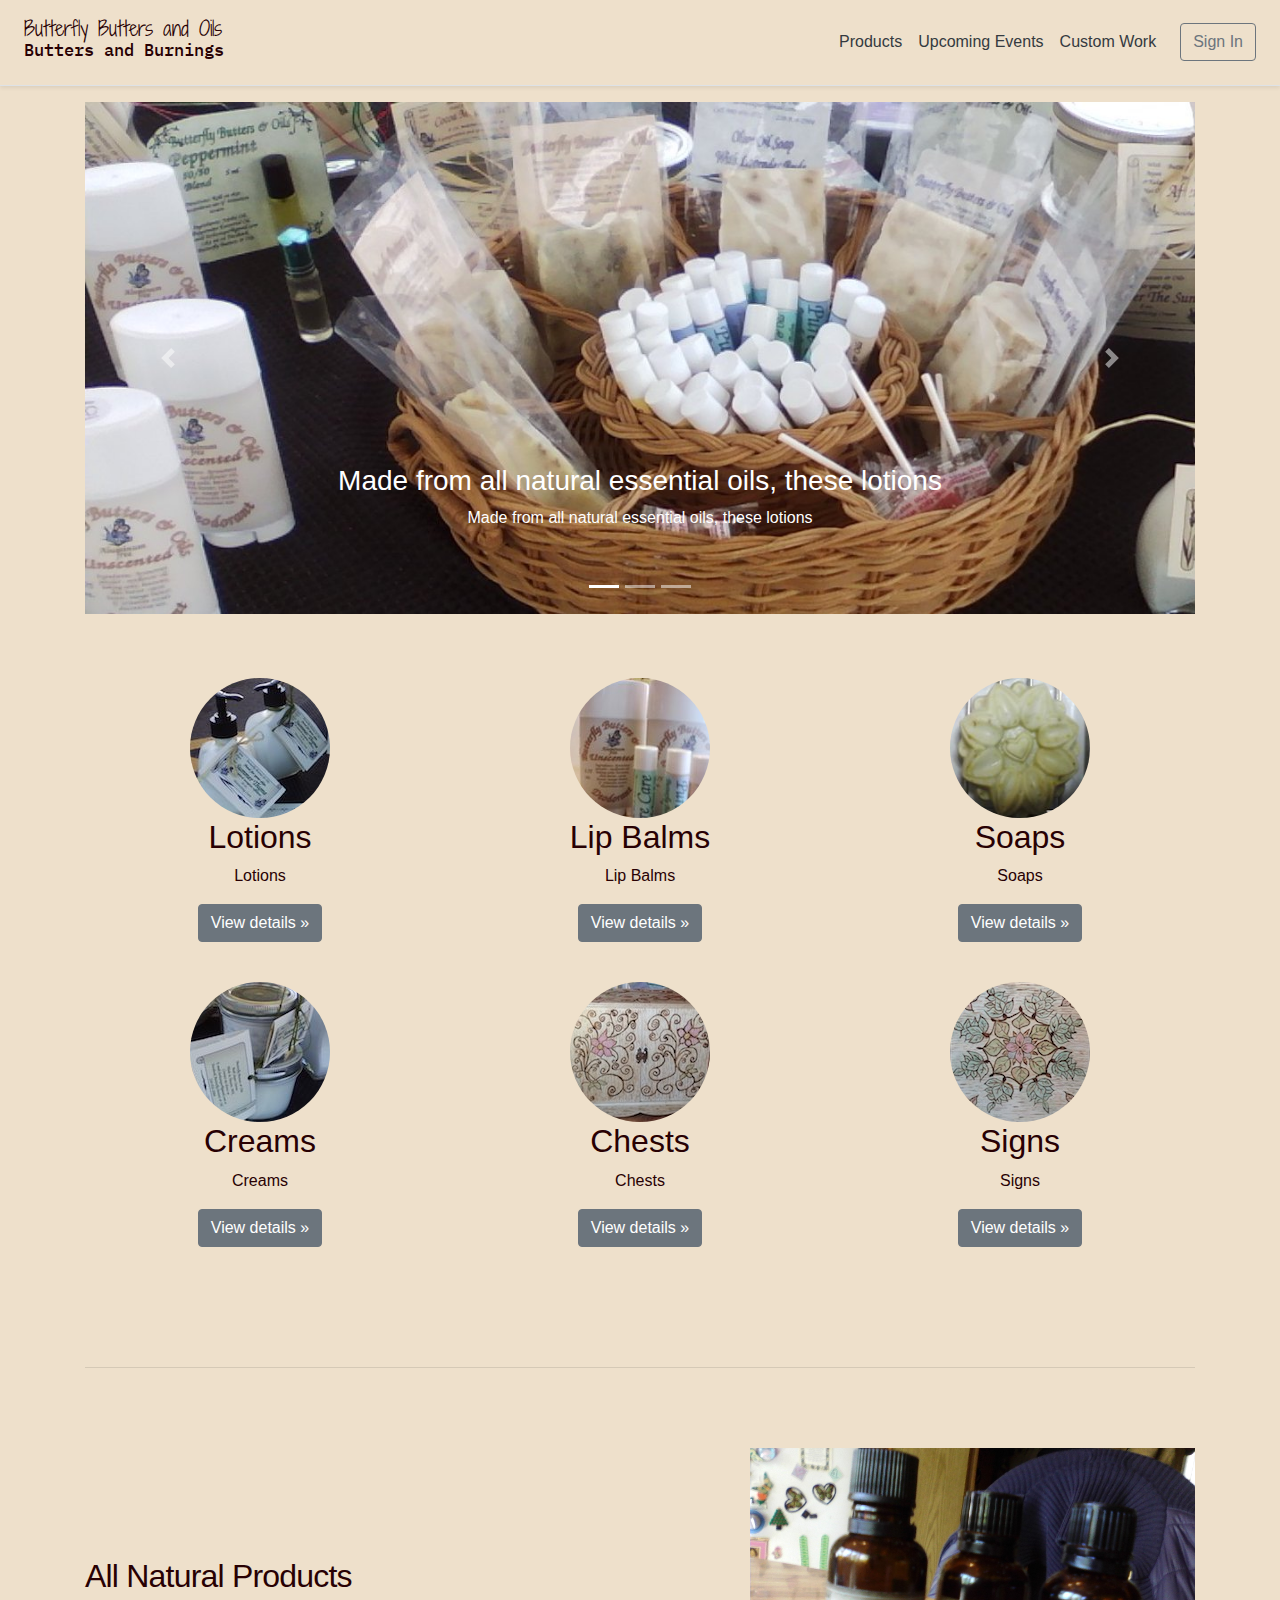
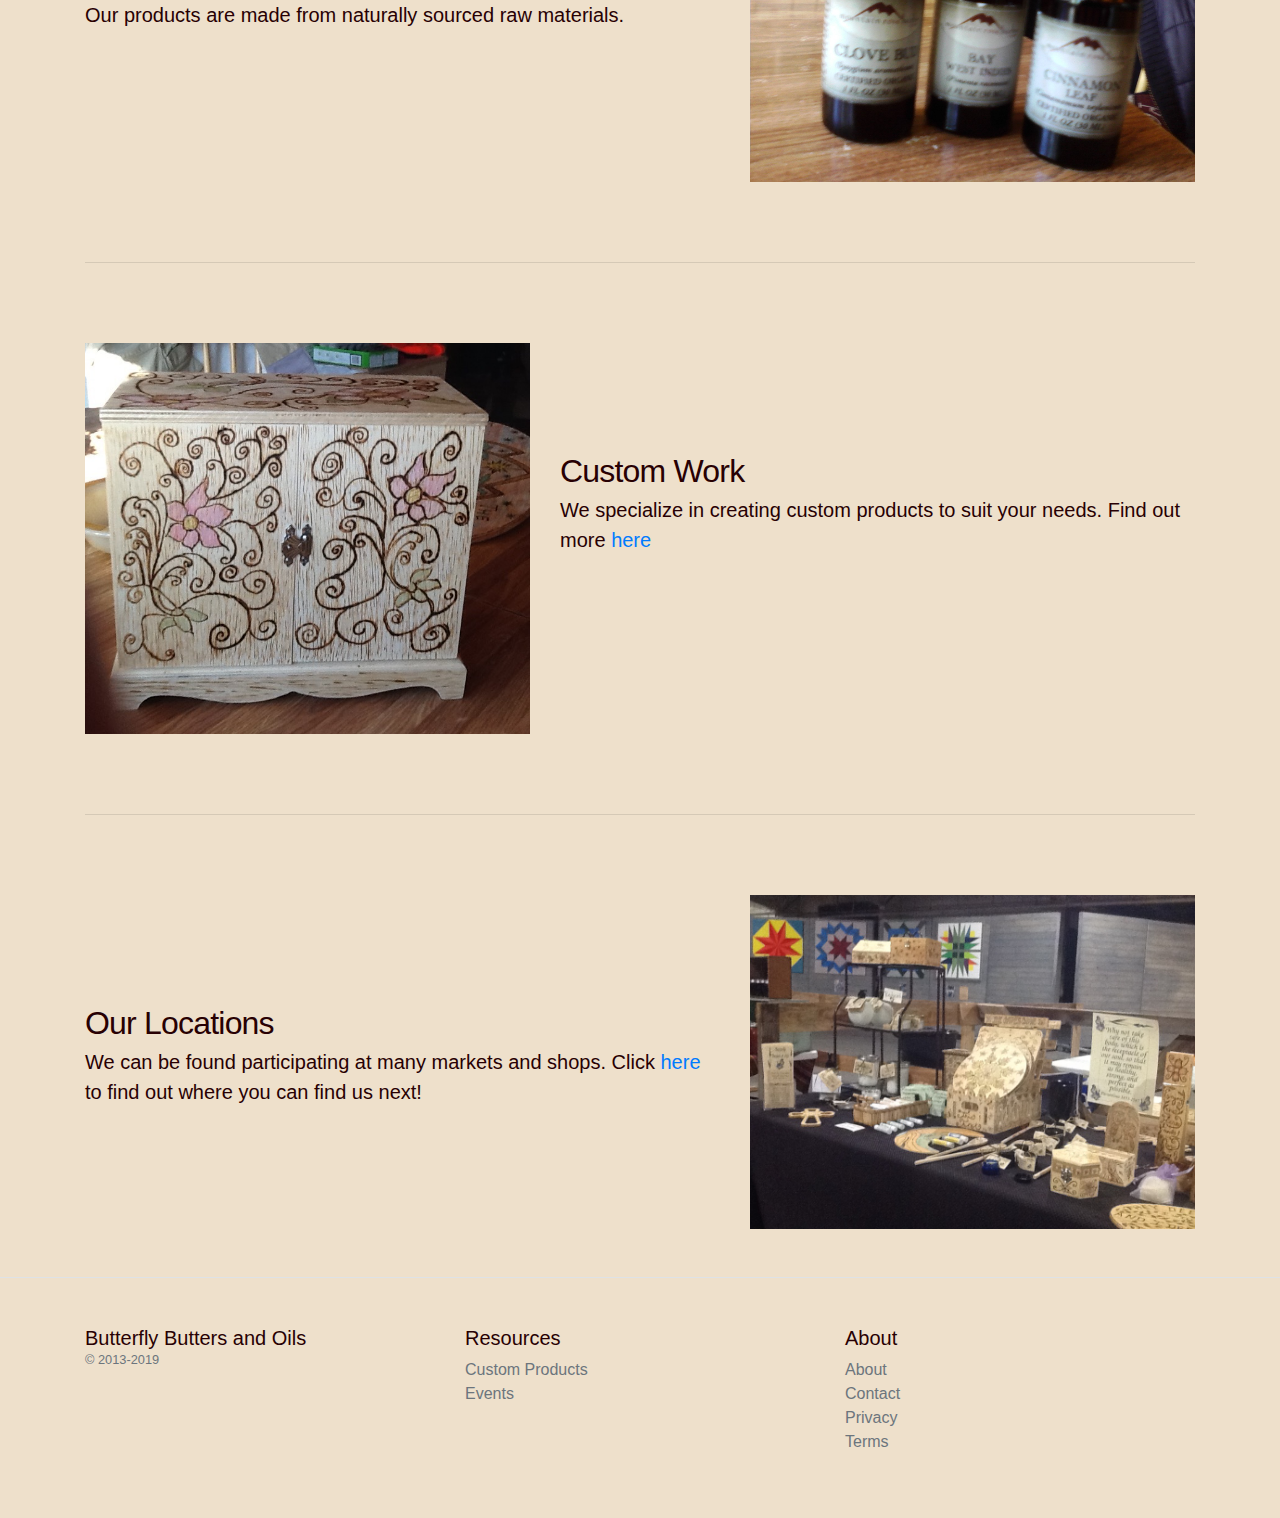
==== index.html @ 65567790 "Rebuilt site" ====
<!DOCTYPE html><html><head><meta charSet="utf-8" class="next-head"/><title class="next-head">Welcome to Butterfly Butters and Oils!</title><link rel="preload" href="/_next/static/xT3xvfypvYxfI~8mPowgP/pages/index.js" as="script"/><link rel="preload" href="/_next/static/xT3xvfypvYxfI~8mPowgP/pages/_app.js" as="script"/><link rel="preload" href="/_next/static/xT3xvfypvYxfI~8mPowgP/pages/_error.js" as="script"/><link rel="preload" href="/_next/static/runtime/webpack-89179faa512dd01fbb62.js" as="script"/><link rel="preload" href="/_next/static/chunks/commons.e4093a4fffabfcf575cb.js" as="script"/><link rel="preload" href="/_next/static/chunks/styles.71f77fdcd4e8260764fa.js" as="script"/><link rel="preload" href="/_next/static/runtime/main-08f94a2f2060d508ee1e.js" as="script"/><link rel="stylesheet" href="/_next/static/css/styles.a21f0764.chunk.css"/><meta charSet="utf-8"/><meta name="viewport" content="width=device-width, initial-scale=1, shrink-to-fit=no"/><link href="https://fonts.googleapis.com/css?family=Shadows+Into+Light+Two" rel="stylesheet"/><link href="https://fonts.googleapis.com/css?family=IBM+Plex+Mono" rel="stylesheet"/></head><body><div id="__next"><div class="d-flex flex-column flex-md-row align-items-center p-3 px-md-4 border-bottom shadow-sm"><h5 class="my-0 mr-md-auto font-weight-normal"><a class="logo" href="/">Butterfly Butters and Oils<h6 class="logo-2">Butters and Burnings</h6></a></h5><nav class="my-2 my-md-0 mr-md-3"><a class="p-2 text-dark" href="/products">Products</a><a class="p-2 text-dark" href="/events">Upcoming Events</a><a class="p-2 text-dark" href="/custom">Custom Work</a></nav><a class="btn btn-outline-secondary" href="/signin">Sign In</a></div><div><div class="container marketing"><div class="carousel slide"><ol class="carousel-indicators"><li class="active"></li><li class=""></li><li class=""></li></ol><div role="listbox" class="carousel-inner"><div class="carousel-item active"><img src="static/carousel-1.jpg" alt="Lotions, Lotions, and More Lotions!"/><div class="carousel-caption d-none d-md-block"><h3>Made from all natural essential oils, these lotions</h3><p>Made from all natural essential oils, these lotions</p></div></div><div class="carousel-item"><img src="static/carousel-2.jpg" alt="Soaps, Deodorants, and Lip Balms"/><div class="carousel-caption d-none d-md-block"><h3>All homemade and infused with essential oils</h3><p>All homemade and infused with essential oils</p></div></div><div class="carousel-item"><img src="static/carousel-3.jpg" alt="Custom Wood Burnings"/><div class="carousel-caption d-none d-md-block"><h3>Custom wood burnt chests, boxes, signs, and more!</h3><p>Custom wood burnt chests, boxes, signs, and more!</p></div></div></div><a class="carousel-control-prev" role="button" tabindex="0"><span class="carousel-control-prev-icon" aria-hidden="true"></span><span class="sr-only">Previous</span></a><a class="carousel-control-next" role="button" tabindex="0"><span class="carousel-control-next-icon" aria-hidden="true"></span><span class="sr-only">Next</span></a></div><div class="row"><div class="col-lg-4"><img class="rounded-circle" src="static/item-1.jpg" width="140" height="140"/><h2>Lotions</h2><p>Lotions</p><p><a class="btn btn-secondary" href="/products" role="button">View details »</a></p></div><div class="col-lg-4"><img class="rounded-circle" src="static/item-2.jpg" width="140" height="140"/><h2>Lip Balms</h2><p>Lip Balms</p><p><a class="btn btn-secondary" href="/products" role="button">View details »</a></p></div><div class="col-lg-4"><img class="rounded-circle" src="static/item-3.jpg" width="140" height="140"/><h2>Soaps</h2><p>Soaps</p><p><a class="btn btn-secondary" href="/products" role="button">View details »</a></p></div></div><div class="row"><div class="col-lg-4"><img class="rounded-circle" src="static/item-4.jpg" width="140" height="140"/><h2>Creams</h2><p>Creams</p><p><a class="btn btn-secondary" href="/products" role="button">View details »</a></p></div><div class="col-lg-4"><img class="rounded-circle" src="static/item-5.jpg" width="140" height="140"/><h2>Chests</h2><p>Chests</p><p><a class="btn btn-secondary" href="/products" role="button">View details »</a></p></div><div class="col-lg-4"><img class="rounded-circle" src="static/item-6.jpg" width="140" height="140"/><h2>Signs</h2><p>Signs</p><p><a class="btn btn-secondary" href="/products" role="button">View details »</a></p></div></div><hr class="featurette-divider"/><div class="row featurette"><div class="col-md-7"><h2 class="featurette-heading">All Natural Products</h2><p class="lead">Our products are made from naturally sourced raw materials.</p></div><div class="col-md-5"><img class="featurette-image img-fluid mx-auto" src="static/featurette-1.jpg"/></div></div><hr class="featurette-divider"/><div class="row featurette"><div class="col-md-7 order-md-2"><h2 class="featurette-heading">Custom Work</h2><p class="lead">We specialize in creating custom products to suit your needs. Find out more <a href="/custom">here</a></p></div><div class="col-md-5 order-md-1"><img class="featurette-image img-fluid mx-auto" src="static/featurette-2.jpg"/></div></div><hr class="featurette-divider"/><div class="row featurette"><div class="col-md-7"><h2 class="featurette-heading">Our Locations</h2><p class="lead">We can be found participating at many markets and shops. Click <a href="/events">here</a> to find out where you can find us next!</p></div><div class="col-md-5"><img class="featurette-image img-fluid mx-auto" src="static/featurette-3.jpg"/></div></div></div></div><footer class="pt-4 my-md-5 pt-md-5 border-top"><div class="container"><div class="row"><div class="col-12 col-md"><h5 class="my-0 mr-md-auto font-weight-normal">Butterfly Butters and Oils</h5><small class="d-block mb-3 text-muted">© 2013-2019</small></div><div class="col-6 col-md"><h5>Resources</h5><ul class="list-unstyled text-small"><li><a class="text-muted" href="/custom">Custom Products</a></li><li><a class="text-muted" href="/events">Events</a></li></ul></div><div class="col-6 col-md"><h5>About</h5><ul class="list-unstyled text-small"><li><a class="text-muted" href="/about">About</a></li><li><a class="text-muted" href="/contact">Contact</a></li><li><a class="text-muted" href="/privacy">Privacy</a></li><li><a class="text-muted" href="/terms">Terms</a></li></ul></div></div></div></footer></div><script>__NEXT_DATA__ = {"props":{"pageProps":{}},"page":"/","query":{},"buildId":"xT3xvfypvYxfI~8mPowgP","nextExport":true};__NEXT_LOADED_PAGES__=[];__NEXT_REGISTER_PAGE=function(r,f){__NEXT_LOADED_PAGES__.push([r, f])}</script><script async="" id="__NEXT_PAGE__/" src="/_next/static/xT3xvfypvYxfI~8mPowgP/pages/index.js"></script><script async="" id="__NEXT_PAGE__/_app" src="/_next/static/xT3xvfypvYxfI~8mPowgP/pages/_app.js"></script><script async="" id="__NEXT_PAGE__/_error" src="/_next/static/xT3xvfypvYxfI~8mPowgP/pages/_error.js"></script><script src="/_next/static/runtime/webpack-89179faa512dd01fbb62.js" async=""></script><script src="/_next/static/chunks/commons.e4093a4fffabfcf575cb.js" async=""></script><script src="/_next/static/chunks/styles.71f77fdcd4e8260764fa.js" async=""></script><script src="/_next/static/runtime/main-08f94a2f2060d508ee1e.js" async=""></script></body></html>
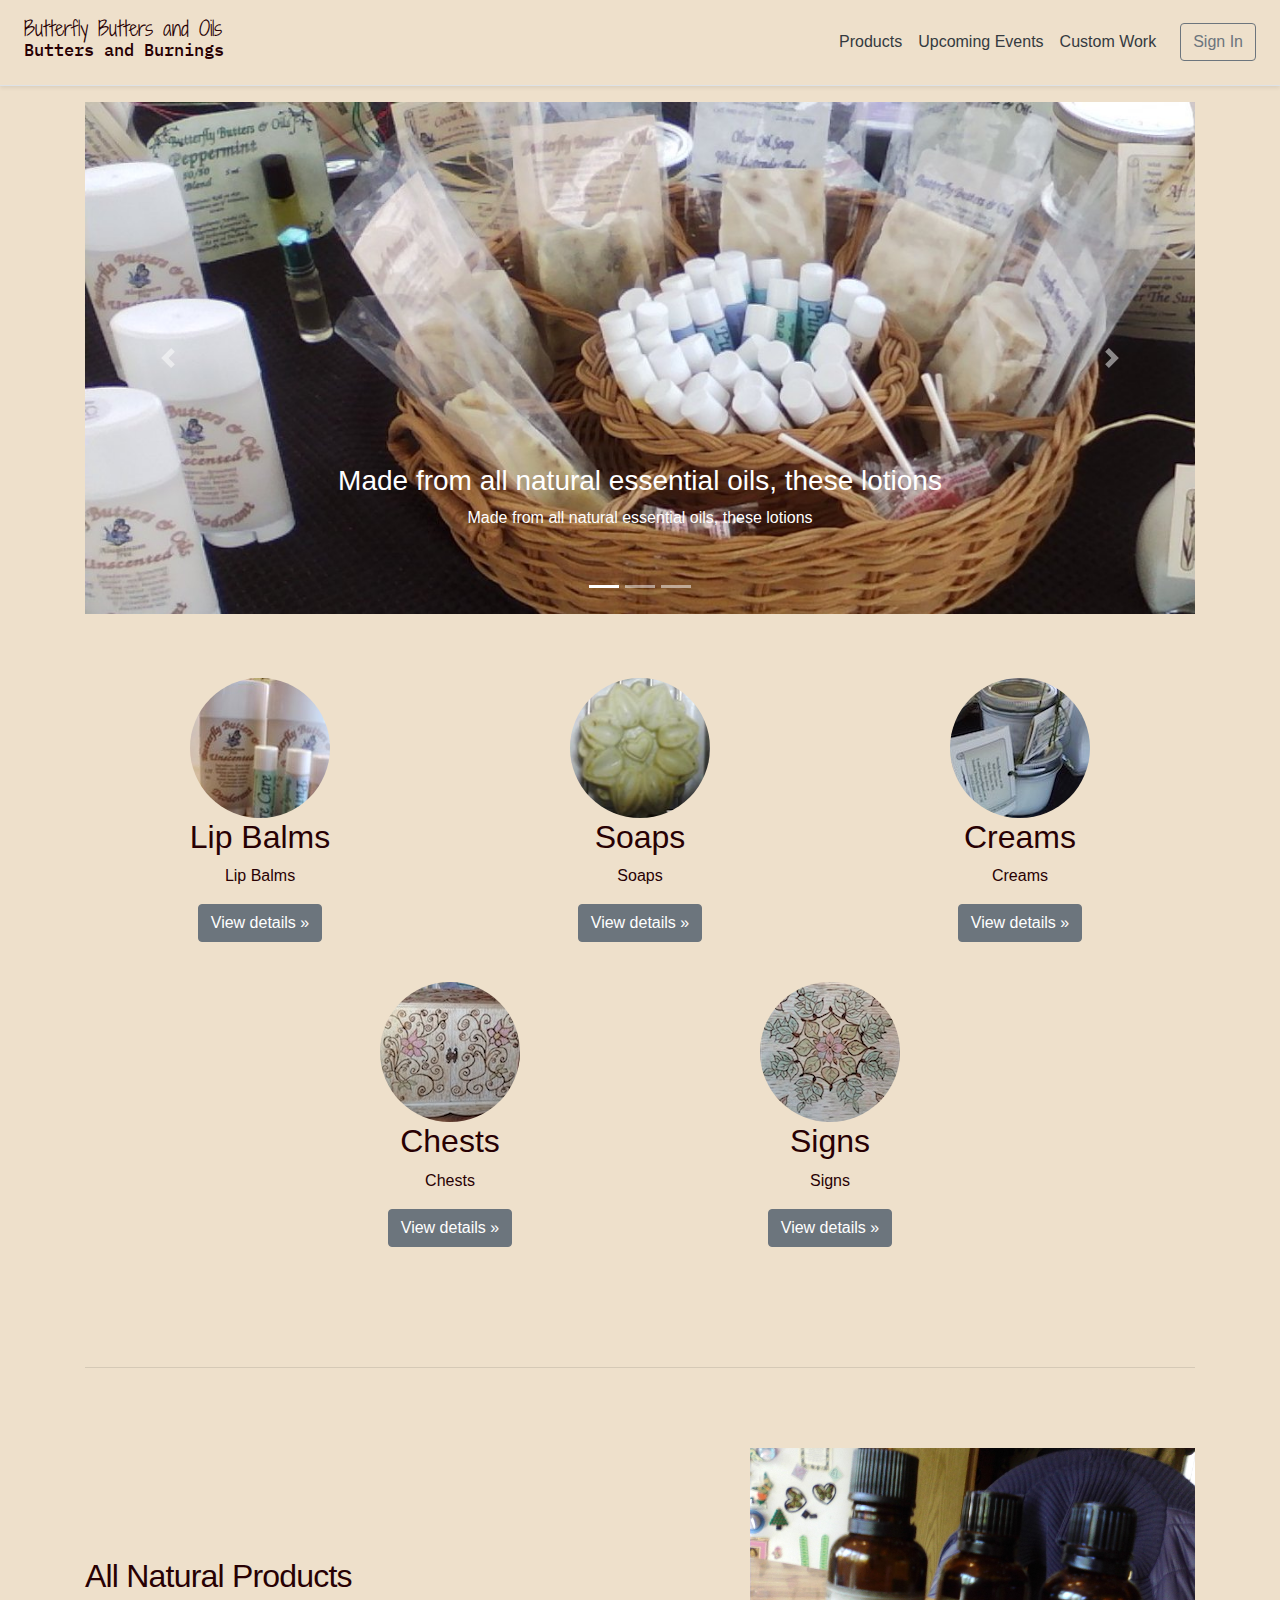
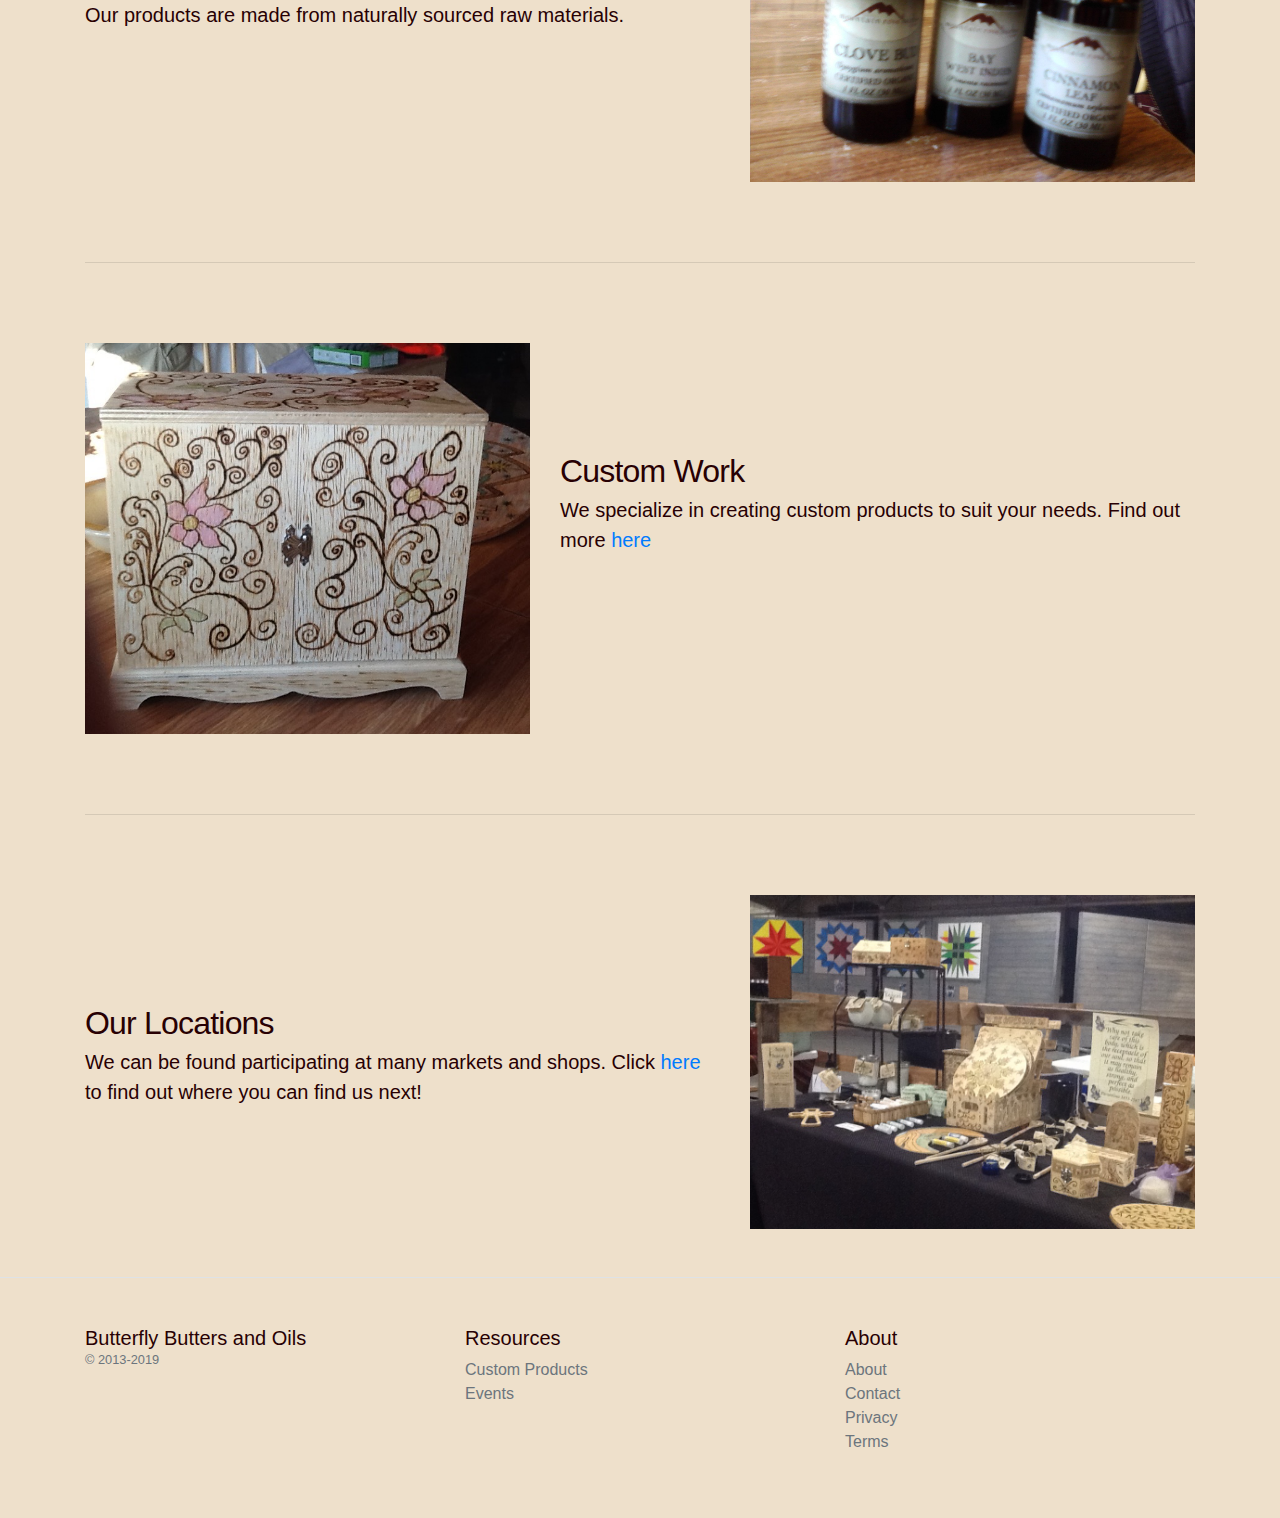
==== commit 930947ca: "Rebuilt site" ====
--- a/index.html
+++ b/index.html
@@ -1 +1 @@
-<!DOCTYPE html><html><head><meta charSet="utf-8" class="next-head"/><title class="next-head">Welcome to Butterfly Butters and Oils!</title><link rel="preload" href="/_next/static/xT3xvfypvYxfI~8mPowgP/pages/index.js" as="script"/><link rel="preload" href="/_next/static/xT3xvfypvYxfI~8mPowgP/pages/_app.js" as="script"/><link rel="preload" href="/_next/static/xT3xvfypvYxfI~8mPowgP/pages/_error.js" as="script"/><link rel="preload" href="/_next/static/runtime/webpack-89179faa512dd01fbb62.js" as="script"/><link rel="preload" href="/_next/static/chunks/commons.e4093a4fffabfcf575cb.js" as="script"/><link rel="preload" href="/_next/static/chunks/styles.71f77fdcd4e8260764fa.js" as="script"/><link rel="preload" href="/_next/static/runtime/main-08f94a2f2060d508ee1e.js" as="script"/><link rel="stylesheet" href="/_next/static/css/styles.a21f0764.chunk.css"/><meta charSet="utf-8"/><meta name="viewport" content="width=device-width, initial-scale=1, shrink-to-fit=no"/><link href="https://fonts.googleapis.com/css?family=Shadows+Into+Light+Two" rel="stylesheet"/><link href="https://fonts.googleapis.com/css?family=IBM+Plex+Mono" rel="stylesheet"/></head><body><div id="__next"><div class="d-flex flex-column flex-md-row align-items-center p-3 px-md-4 border-bottom shadow-sm"><h5 class="my-0 mr-md-auto font-weight-normal"><a class="logo" href="/">Butterfly Butters and Oils<h6 class="logo-2">Butters and Burnings</h6></a></h5><nav class="my-2 my-md-0 mr-md-3"><a class="p-2 text-dark" href="/products">Products</a><a class="p-2 text-dark" href="/events">Upcoming Events</a><a class="p-2 text-dark" href="/custom">Custom Work</a></nav><a class="btn btn-outline-secondary" href="/signin">Sign In</a></div><div><div class="container marketing"><div class="carousel slide"><ol class="carousel-indicators"><li class="active"></li><li class=""></li><li class=""></li></ol><div role="listbox" class="carousel-inner"><div class="carousel-item active"><img src="static/carousel-1.jpg" alt="Lotions, Lotions, and More Lotions!"/><div class="carousel-caption d-none d-md-block"><h3>Made from all natural essential oils, these lotions</h3><p>Made from all natural essential oils, these lotions</p></div></div><div class="carousel-item"><img src="static/carousel-2.jpg" alt="Soaps, Deodorants, and Lip Balms"/><div class="carousel-caption d-none d-md-block"><h3>All homemade and infused with essential oils</h3><p>All homemade and infused with essential oils</p></div></div><div class="carousel-item"><img src="static/carousel-3.jpg" alt="Custom Wood Burnings"/><div class="carousel-caption d-none d-md-block"><h3>Custom wood burnt chests, boxes, signs, and more!</h3><p>Custom wood burnt chests, boxes, signs, and more!</p></div></div></div><a class="carousel-control-prev" role="button" tabindex="0"><span class="carousel-control-prev-icon" aria-hidden="true"></span><span class="sr-only">Previous</span></a><a class="carousel-control-next" role="button" tabindex="0"><span class="carousel-control-next-icon" aria-hidden="true"></span><span class="sr-only">Next</span></a></div><div class="row"><div class="col-lg-4"><img class="rounded-circle" src="static/item-1.jpg" width="140" height="140"/><h2>Lotions</h2><p>Lotions</p><p><a class="btn btn-secondary" href="/products" role="button">View details »</a></p></div><div class="col-lg-4"><img class="rounded-circle" src="static/item-2.jpg" width="140" height="140"/><h2>Lip Balms</h2><p>Lip Balms</p><p><a class="btn btn-secondary" href="/products" role="button">View details »</a></p></div><div class="col-lg-4"><img class="rounded-circle" src="static/item-3.jpg" width="140" height="140"/><h2>Soaps</h2><p>Soaps</p><p><a class="btn btn-secondary" href="/products" role="button">View details »</a></p></div></div><div class="row"><div class="col-lg-4"><img class="rounded-circle" src="static/item-4.jpg" width="140" height="140"/><h2>Creams</h2><p>Creams</p><p><a class="btn btn-secondary" href="/products" role="button">View details »</a></p></div><div class="col-lg-4"><img class="rounded-circle" src="static/item-5.jpg" width="140" height="140"/><h2>Chests</h2><p>Chests</p><p><a class="btn btn-secondary" href="/products" role="button">View details »</a></p></div><div class="col-lg-4"><img class="rounded-circle" src="static/item-6.jpg" width="140" height="140"/><h2>Signs</h2><p>Signs</p><p><a class="btn btn-secondary" href="/products" role="button">View details »</a></p></div></div><hr class="featurette-divider"/><div class="row featurette"><div class="col-md-7"><h2 class="featurette-heading">All Natural Products</h2><p class="lead">Our products are made from naturally sourced raw materials.</p></div><div class="col-md-5"><img class="featurette-image img-fluid mx-auto" src="static/featurette-1.jpg"/></div></div><hr class="featurette-divider"/><div class="row featurette"><div class="col-md-7 order-md-2"><h2 class="featurette-heading">Custom Work</h2><p class="lead">We specialize in creating custom products to suit your needs. Find out more <a href="/custom">here</a></p></div><div class="col-md-5 order-md-1"><img class="featurette-image img-fluid mx-auto" src="static/featurette-2.jpg"/></div></div><hr class="featurette-divider"/><div class="row featurette"><div class="col-md-7"><h2 class="featurette-heading">Our Locations</h2><p class="lead">We can be found participating at many markets and shops. Click <a href="/events">here</a> to find out where you can find us next!</p></div><div class="col-md-5"><img class="featurette-image img-fluid mx-auto" src="static/featurette-3.jpg"/></div></div></div></div><footer class="pt-4 my-md-5 pt-md-5 border-top"><div class="container"><div class="row"><div class="col-12 col-md"><h5 class="my-0 mr-md-auto font-weight-normal">Butterfly Butters and Oils</h5><small class="d-block mb-3 text-muted">© 2013-2019</small></div><div class="col-6 col-md"><h5>Resources</h5><ul class="list-unstyled text-small"><li><a class="text-muted" href="/custom">Custom Products</a></li><li><a class="text-muted" href="/events">Events</a></li></ul></div><div class="col-6 col-md"><h5>About</h5><ul class="list-unstyled text-small"><li><a class="text-muted" href="/about">About</a></li><li><a class="text-muted" href="/contact">Contact</a></li><li><a class="text-muted" href="/privacy">Privacy</a></li><li><a class="text-muted" href="/terms">Terms</a></li></ul></div></div></div></footer></div><script>__NEXT_DATA__ = {"props":{"pageProps":{}},"page":"/","query":{},"buildId":"xT3xvfypvYxfI~8mPowgP","nextExport":true};__NEXT_LOADED_PAGES__=[];__NEXT_REGISTER_PAGE=function(r,f){__NEXT_LOADED_PAGES__.push([r, f])}</script><script async="" id="__NEXT_PAGE__/" src="/_next/static/xT3xvfypvYxfI~8mPowgP/pages/index.js"></script><script async="" id="__NEXT_PAGE__/_app" src="/_next/static/xT3xvfypvYxfI~8mPowgP/pages/_app.js"></script><script async="" id="__NEXT_PAGE__/_error" src="/_next/static/xT3xvfypvYxfI~8mPowgP/pages/_error.js"></script><script src="/_next/static/runtime/webpack-89179faa512dd01fbb62.js" async=""></script><script src="/_next/static/chunks/commons.e4093a4fffabfcf575cb.js" async=""></script><script src="/_next/static/chunks/styles.71f77fdcd4e8260764fa.js" async=""></script><script src="/_next/static/runtime/main-08f94a2f2060d508ee1e.js" async=""></script></body></html>+<!DOCTYPE html><html><head><meta charSet="utf-8" class="next-head"/><title class="next-head">Welcome to Butterfly Butters and Oils!</title><link rel="preload" href="/_next/static/YKMuJu6BaXOXHBbhRvzD1/pages/index.js" as="script"/><link rel="preload" href="/_next/static/YKMuJu6BaXOXHBbhRvzD1/pages/_app.js" as="script"/><link rel="preload" href="/_next/static/YKMuJu6BaXOXHBbhRvzD1/pages/_error.js" as="script"/><link rel="preload" href="/_next/static/runtime/webpack-89179faa512dd01fbb62.js" as="script"/><link rel="preload" href="/_next/static/chunks/commons.e4093a4fffabfcf575cb.js" as="script"/><link rel="preload" href="/_next/static/chunks/styles.71f77fdcd4e8260764fa.js" as="script"/><link rel="preload" href="/_next/static/runtime/main-08f94a2f2060d508ee1e.js" as="script"/><link rel="stylesheet" href="/_next/static/css/styles.a21f0764.chunk.css"/><meta charSet="utf-8"/><meta name="viewport" content="width=device-width, initial-scale=1, shrink-to-fit=no"/><link href="https://fonts.googleapis.com/css?family=Shadows+Into+Light+Two" rel="stylesheet"/><link href="https://fonts.googleapis.com/css?family=IBM+Plex+Mono" rel="stylesheet"/></head><body><div id="__next"><div class="d-flex flex-column flex-md-row align-items-center p-3 px-md-4 border-bottom shadow-sm"><h5 class="my-0 mr-md-auto font-weight-normal"><a class="logo" href="/">Butterfly Butters and Oils<h6 class="logo-2">Butters and Burnings</h6></a></h5><nav class="my-2 my-md-0 mr-md-3"><a class="p-2 text-dark" href="/products">Products</a><a class="p-2 text-dark" href="/events">Upcoming Events</a><a class="p-2 text-dark" href="/custom">Custom Work</a></nav><a class="btn btn-outline-secondary" href="/signin">Sign In</a></div><div><div class="container marketing"><div class="carousel slide"><ol class="carousel-indicators"><li class="active"></li><li class=""></li><li class=""></li></ol><div role="listbox" class="carousel-inner"><div class="carousel-item active"><img src="static/carousel-1.jpg" alt="Lotions, Lotions, and More Lotions!"/><div class="carousel-caption d-none d-md-block"><h3>Made from all natural essential oils, these lotions</h3><p>Made from all natural essential oils, these lotions</p></div></div><div class="carousel-item"><img src="static/carousel-2.jpg" alt="Soaps, Deodorants, and Lip Balms"/><div class="carousel-caption d-none d-md-block"><h3>All homemade and infused with essential oils</h3><p>All homemade and infused with essential oils</p></div></div><div class="carousel-item"><img src="static/carousel-3.jpg" alt="Custom Wood Burnings"/><div class="carousel-caption d-none d-md-block"><h3>Custom wood burnt chests, boxes, signs, and more!</h3><p>Custom wood burnt chests, boxes, signs, and more!</p></div></div></div><a class="carousel-control-prev" role="button" tabindex="0"><span class="carousel-control-prev-icon" aria-hidden="true"></span><span class="sr-only">Previous</span></a><a class="carousel-control-next" role="button" tabindex="0"><span class="carousel-control-next-icon" aria-hidden="true"></span><span class="sr-only">Next</span></a></div><div class="row"><div class="col-lg-4"><img class="rounded-circle" src="static/item-2.jpg" width="140" height="140"/><h2>Lip Balms</h2><p>Lip Balms</p><p><a class="btn btn-secondary" href="/products" role="button">View details »</a></p></div><div class="col-lg-4"><img class="rounded-circle" src="static/item-3.jpg" width="140" height="140"/><h2>Soaps</h2><p>Soaps</p><p><a class="btn btn-secondary" href="/products" role="button">View details »</a></p></div><div class="col-lg-4"><img class="rounded-circle" src="static/item-4.jpg" width="140" height="140"/><h2>Creams</h2><p>Creams</p><p><a class="btn btn-secondary" href="/products" role="button">View details »</a></p></div></div><div class="row"><div class="col-lg-4 offset-lg-2"><img class="rounded-circle" src="static/item-5.jpg" width="140" height="140"/><h2>Chests</h2><p>Chests</p><p><a class="btn btn-secondary" href="/products" role="button">View details »</a></p></div><div class="col-lg-4"><img class="rounded-circle" src="static/item-6.jpg" width="140" height="140"/><h2>Signs</h2><p>Signs</p><p><a class="btn btn-secondary" href="/products" role="button">View details »</a></p></div></div><hr class="featurette-divider"/><div class="row featurette"><div class="col-md-7"><h2 class="featurette-heading">All Natural Products</h2><p class="lead">Our products are made from naturally sourced raw materials.</p></div><div class="col-md-5"><img class="featurette-image img-fluid mx-auto" src="static/featurette-1.jpg"/></div></div><hr class="featurette-divider"/><div class="row featurette"><div class="col-md-7 order-md-2"><h2 class="featurette-heading">Custom Work</h2><p class="lead">We specialize in creating custom products to suit your needs. Find out more <a href="/custom">here</a></p></div><div class="col-md-5 order-md-1"><img class="featurette-image img-fluid mx-auto" src="static/featurette-2.jpg"/></div></div><hr class="featurette-divider"/><div class="row featurette"><div class="col-md-7"><h2 class="featurette-heading">Our Locations</h2><p class="lead">We can be found participating at many markets and shops. Click <a href="/events">here</a> to find out where you can find us next!</p></div><div class="col-md-5"><img class="featurette-image img-fluid mx-auto" src="static/featurette-3.jpg"/></div></div></div></div><footer class="pt-4 my-md-5 pt-md-5 border-top"><div class="container"><div class="row"><div class="col-12 col-md"><h5 class="my-0 mr-md-auto font-weight-normal">Butterfly Butters and Oils</h5><small class="d-block mb-3 text-muted">© 2013-2019</small></div><div class="col-6 col-md"><h5>Resources</h5><ul class="list-unstyled text-small"><li><a class="text-muted" href="/custom">Custom Products</a></li><li><a class="text-muted" href="/events">Events</a></li></ul></div><div class="col-6 col-md"><h5>About</h5><ul class="list-unstyled text-small"><li><a class="text-muted" href="/about">About</a></li><li><a class="text-muted" href="/contact">Contact</a></li><li><a class="text-muted" href="/privacy">Privacy</a></li><li><a class="text-muted" href="/terms">Terms</a></li></ul></div></div></div></footer></div><script>__NEXT_DATA__ = {"props":{"pageProps":{}},"page":"/","query":{},"buildId":"YKMuJu6BaXOXHBbhRvzD1","nextExport":true};__NEXT_LOADED_PAGES__=[];__NEXT_REGISTER_PAGE=function(r,f){__NEXT_LOADED_PAGES__.push([r, f])}</script><script async="" id="__NEXT_PAGE__/" src="/_next/static/YKMuJu6BaXOXHBbhRvzD1/pages/index.js"></script><script async="" id="__NEXT_PAGE__/_app" src="/_next/static/YKMuJu6BaXOXHBbhRvzD1/pages/_app.js"></script><script async="" id="__NEXT_PAGE__/_error" src="/_next/static/YKMuJu6BaXOXHBbhRvzD1/pages/_error.js"></script><script src="/_next/static/runtime/webpack-89179faa512dd01fbb62.js" async=""></script><script src="/_next/static/chunks/commons.e4093a4fffabfcf575cb.js" async=""></script><script src="/_next/static/chunks/styles.71f77fdcd4e8260764fa.js" async=""></script><script src="/_next/static/runtime/main-08f94a2f2060d508ee1e.js" async=""></script></body></html>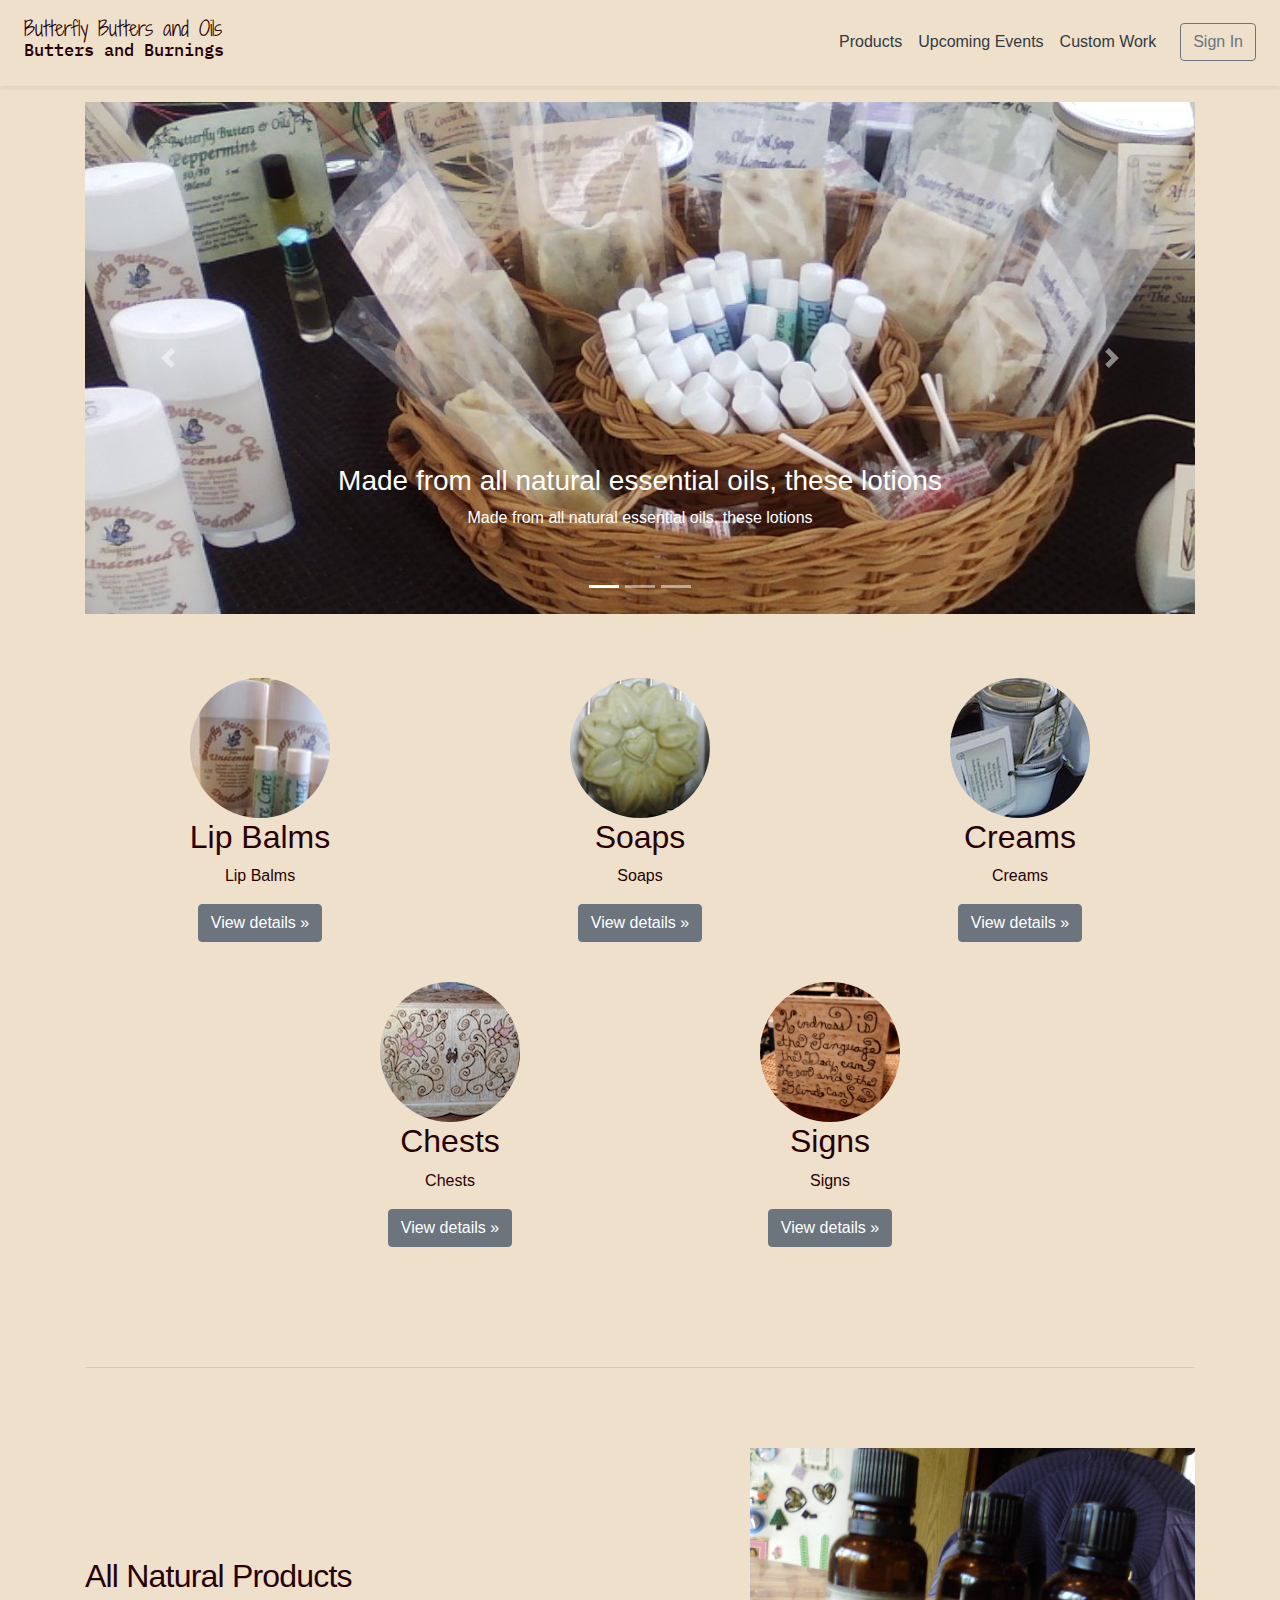
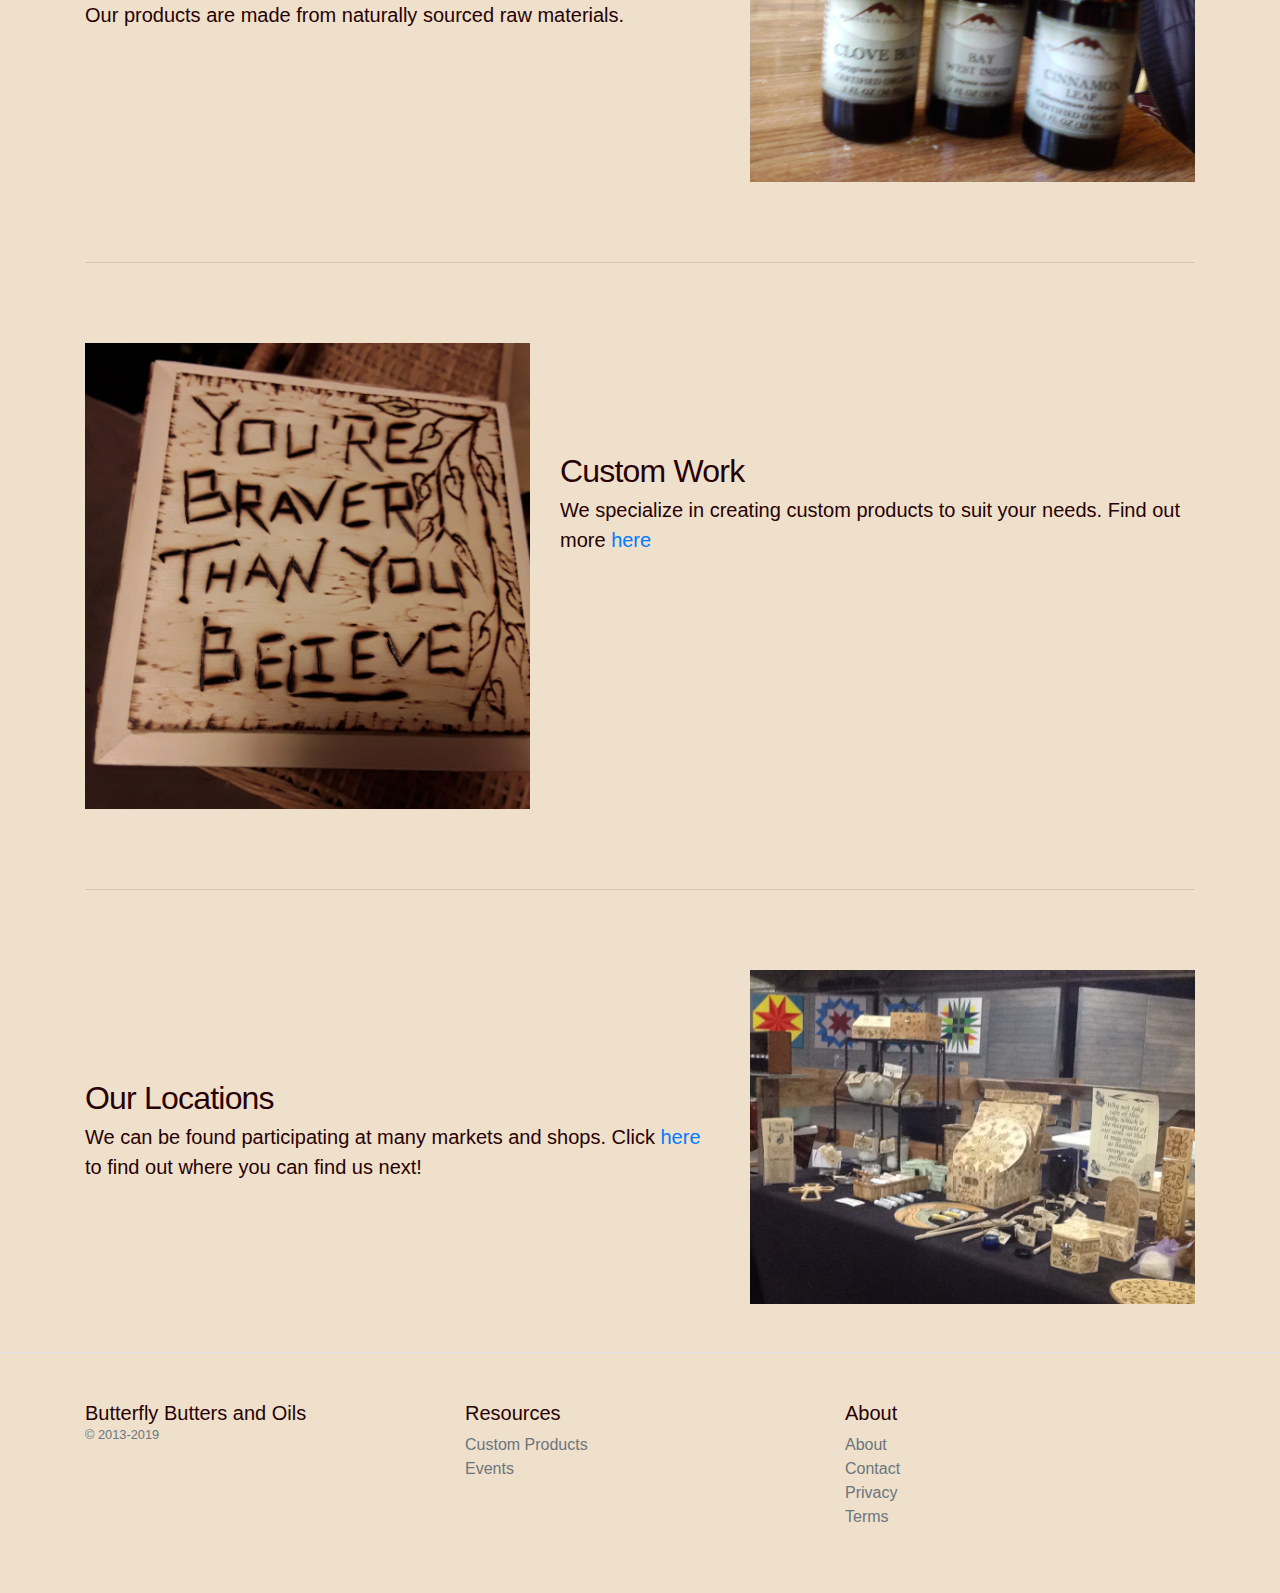
==== commit 1c12bf3c: "Rebuilt site" ====
--- a/index.html
+++ b/index.html
@@ -1 +1 @@
-<!DOCTYPE html><html><head><meta charSet="utf-8" class="next-head"/><title class="next-head">Welcome to Butterfly Butters and Oils!</title><link rel="preload" href="/_next/static/YKMuJu6BaXOXHBbhRvzD1/pages/index.js" as="script"/><link rel="preload" href="/_next/static/YKMuJu6BaXOXHBbhRvzD1/pages/_app.js" as="script"/><link rel="preload" href="/_next/static/YKMuJu6BaXOXHBbhRvzD1/pages/_error.js" as="script"/><link rel="preload" href="/_next/static/runtime/webpack-89179faa512dd01fbb62.js" as="script"/><link rel="preload" href="/_next/static/chunks/commons.e4093a4fffabfcf575cb.js" as="script"/><link rel="preload" href="/_next/static/chunks/styles.71f77fdcd4e8260764fa.js" as="script"/><link rel="preload" href="/_next/static/runtime/main-08f94a2f2060d508ee1e.js" as="script"/><link rel="stylesheet" href="/_next/static/css/styles.a21f0764.chunk.css"/><meta charSet="utf-8"/><meta name="viewport" content="width=device-width, initial-scale=1, shrink-to-fit=no"/><link href="https://fonts.googleapis.com/css?family=Shadows+Into+Light+Two" rel="stylesheet"/><link href="https://fonts.googleapis.com/css?family=IBM+Plex+Mono" rel="stylesheet"/></head><body><div id="__next"><div class="d-flex flex-column flex-md-row align-items-center p-3 px-md-4 border-bottom shadow-sm"><h5 class="my-0 mr-md-auto font-weight-normal"><a class="logo" href="/">Butterfly Butters and Oils<h6 class="logo-2">Butters and Burnings</h6></a></h5><nav class="my-2 my-md-0 mr-md-3"><a class="p-2 text-dark" href="/products">Products</a><a class="p-2 text-dark" href="/events">Upcoming Events</a><a class="p-2 text-dark" href="/custom">Custom Work</a></nav><a class="btn btn-outline-secondary" href="/signin">Sign In</a></div><div><div class="container marketing"><div class="carousel slide"><ol class="carousel-indicators"><li class="active"></li><li class=""></li><li class=""></li></ol><div role="listbox" class="carousel-inner"><div class="carousel-item active"><img src="static/carousel-1.jpg" alt="Lotions, Lotions, and More Lotions!"/><div class="carousel-caption d-none d-md-block"><h3>Made from all natural essential oils, these lotions</h3><p>Made from all natural essential oils, these lotions</p></div></div><div class="carousel-item"><img src="static/carousel-2.jpg" alt="Soaps, Deodorants, and Lip Balms"/><div class="carousel-caption d-none d-md-block"><h3>All homemade and infused with essential oils</h3><p>All homemade and infused with essential oils</p></div></div><div class="carousel-item"><img src="static/carousel-3.jpg" alt="Custom Wood Burnings"/><div class="carousel-caption d-none d-md-block"><h3>Custom wood burnt chests, boxes, signs, and more!</h3><p>Custom wood burnt chests, boxes, signs, and more!</p></div></div></div><a class="carousel-control-prev" role="button" tabindex="0"><span class="carousel-control-prev-icon" aria-hidden="true"></span><span class="sr-only">Previous</span></a><a class="carousel-control-next" role="button" tabindex="0"><span class="carousel-control-next-icon" aria-hidden="true"></span><span class="sr-only">Next</span></a></div><div class="row"><div class="col-lg-4"><img class="rounded-circle" src="static/item-2.jpg" width="140" height="140"/><h2>Lip Balms</h2><p>Lip Balms</p><p><a class="btn btn-secondary" href="/products" role="button">View details »</a></p></div><div class="col-lg-4"><img class="rounded-circle" src="static/item-3.jpg" width="140" height="140"/><h2>Soaps</h2><p>Soaps</p><p><a class="btn btn-secondary" href="/products" role="button">View details »</a></p></div><div class="col-lg-4"><img class="rounded-circle" src="static/item-4.jpg" width="140" height="140"/><h2>Creams</h2><p>Creams</p><p><a class="btn btn-secondary" href="/products" role="button">View details »</a></p></div></div><div class="row"><div class="col-lg-4 offset-lg-2"><img class="rounded-circle" src="static/item-5.jpg" width="140" height="140"/><h2>Chests</h2><p>Chests</p><p><a class="btn btn-secondary" href="/products" role="button">View details »</a></p></div><div class="col-lg-4"><img class="rounded-circle" src="static/item-6.jpg" width="140" height="140"/><h2>Signs</h2><p>Signs</p><p><a class="btn btn-secondary" href="/products" role="button">View details »</a></p></div></div><hr class="featurette-divider"/><div class="row featurette"><div class="col-md-7"><h2 class="featurette-heading">All Natural Products</h2><p class="lead">Our products are made from naturally sourced raw materials.</p></div><div class="col-md-5"><img class="featurette-image img-fluid mx-auto" src="static/featurette-1.jpg"/></div></div><hr class="featurette-divider"/><div class="row featurette"><div class="col-md-7 order-md-2"><h2 class="featurette-heading">Custom Work</h2><p class="lead">We specialize in creating custom products to suit your needs. Find out more <a href="/custom">here</a></p></div><div class="col-md-5 order-md-1"><img class="featurette-image img-fluid mx-auto" src="static/featurette-2.jpg"/></div></div><hr class="featurette-divider"/><div class="row featurette"><div class="col-md-7"><h2 class="featurette-heading">Our Locations</h2><p class="lead">We can be found participating at many markets and shops. Click <a href="/events">here</a> to find out where you can find us next!</p></div><div class="col-md-5"><img class="featurette-image img-fluid mx-auto" src="static/featurette-3.jpg"/></div></div></div></div><footer class="pt-4 my-md-5 pt-md-5 border-top"><div class="container"><div class="row"><div class="col-12 col-md"><h5 class="my-0 mr-md-auto font-weight-normal">Butterfly Butters and Oils</h5><small class="d-block mb-3 text-muted">© 2013-2019</small></div><div class="col-6 col-md"><h5>Resources</h5><ul class="list-unstyled text-small"><li><a class="text-muted" href="/custom">Custom Products</a></li><li><a class="text-muted" href="/events">Events</a></li></ul></div><div class="col-6 col-md"><h5>About</h5><ul class="list-unstyled text-small"><li><a class="text-muted" href="/about">About</a></li><li><a class="text-muted" href="/contact">Contact</a></li><li><a class="text-muted" href="/privacy">Privacy</a></li><li><a class="text-muted" href="/terms">Terms</a></li></ul></div></div></div></footer></div><script>__NEXT_DATA__ = {"props":{"pageProps":{}},"page":"/","query":{},"buildId":"YKMuJu6BaXOXHBbhRvzD1","nextExport":true};__NEXT_LOADED_PAGES__=[];__NEXT_REGISTER_PAGE=function(r,f){__NEXT_LOADED_PAGES__.push([r, f])}</script><script async="" id="__NEXT_PAGE__/" src="/_next/static/YKMuJu6BaXOXHBbhRvzD1/pages/index.js"></script><script async="" id="__NEXT_PAGE__/_app" src="/_next/static/YKMuJu6BaXOXHBbhRvzD1/pages/_app.js"></script><script async="" id="__NEXT_PAGE__/_error" src="/_next/static/YKMuJu6BaXOXHBbhRvzD1/pages/_error.js"></script><script src="/_next/static/runtime/webpack-89179faa512dd01fbb62.js" async=""></script><script src="/_next/static/chunks/commons.e4093a4fffabfcf575cb.js" async=""></script><script src="/_next/static/chunks/styles.71f77fdcd4e8260764fa.js" async=""></script><script src="/_next/static/runtime/main-08f94a2f2060d508ee1e.js" async=""></script></body></html>+<!DOCTYPE html><html><head><meta charSet="utf-8"/><meta name="viewport" content="width=device-width, initial-scale=1, shrink-to-fit=no"/><link href="https://fonts.googleapis.com/css?family=Shadows+Into+Light+Two" rel="stylesheet"/><link href="https://fonts.googleapis.com/css?family=IBM+Plex+Mono" rel="stylesheet"/><meta name="viewport" content="width=device-width,minimum-scale=1,initial-scale=1" class="next-head"/><meta charSet="utf-8" class="next-head"/><title class="next-head">Welcome to Butterfly Butters and Oils!</title><link rel="preload" href="/_next/static/itP3tW_gWjh0Z1OiW1qoP/pages/index.js" as="script"/><link rel="preload" href="/_next/static/itP3tW_gWjh0Z1OiW1qoP/pages/_app.js" as="script"/><link rel="preload" href="/_next/static/runtime/webpack-8ed9452df514b4d17d80.js" as="script"/><link rel="preload" href="/_next/static/chunks/commons.6f10ce022f5035580eba.js" as="script"/><link rel="preload" href="/_next/static/chunks/styles.96effd9410596b58d574.js" as="script"/><link rel="preload" href="/_next/static/runtime/main-50a3cc69fbc016d00f83.js" as="script"/><link rel="stylesheet" href="/_next/static/css/styles.a02d5d39.chunk.css"/></head><body><div id="__next"><div class="d-flex flex-column flex-md-row align-items-center p-3 px-md-4 border-bottom shadow-sm"><h5 class="my-0 mr-md-auto font-weight-normal"><a class="logo" href="/">Butterfly Butters and Oils<h6 class="logo-2">Butters and Burnings</h6></a></h5><nav class="my-2 my-md-0 mr-md-3"><a class="p-2 text-dark" href="/products">Products</a><a class="p-2 text-dark" href="/events">Upcoming Events</a><a class="p-2 text-dark" href="/custom">Custom Work</a></nav><a class="btn btn-outline-secondary" href="/signin">Sign In</a></div><div><div class="container marketing"><div class="carousel slide"><ol class="carousel-indicators"><li class="active"></li><li class=""></li><li class=""></li></ol><div class="carousel-inner"><div class="carousel-item active"><img src="static/carousel-1.jpg" alt="Lotions, Lotions, and More Lotions!"/><div class="carousel-caption d-none d-md-block"><h3>Made from all natural essential oils, these lotions</h3><p>Made from all natural essential oils, these lotions</p></div></div><div class="carousel-item"><img src="static/carousel-2.jpg" alt="Soaps, Deodorants, and Lip Balms"/><div class="carousel-caption d-none d-md-block"><h3>All homemade and infused with essential oils</h3><p>All homemade and infused with essential oils</p></div></div><div class="carousel-item"><img src="static/carousel-3.jpg" alt="Custom Wood Burnings"/><div class="carousel-caption d-none d-md-block"><h3>Custom wood burnt chests, boxes, signs, and more!</h3><p>Custom wood burnt chests, boxes, signs, and more!</p></div></div></div><a class="carousel-control-prev" role="button" tabindex="0"><span class="carousel-control-prev-icon" aria-hidden="true"></span><span class="sr-only">Previous</span></a><a class="carousel-control-next" role="button" tabindex="0"><span class="carousel-control-next-icon" aria-hidden="true"></span><span class="sr-only">Next</span></a></div><div class="row"><div class="col-lg-4"><img class="rounded-circle" src="static/item-2.jpg" width="140" height="140"/><h2>Lip Balms</h2><p>Lip Balms</p><p><a class="btn btn-secondary" href="/products" role="button">View details »</a></p></div><div class="col-lg-4"><img class="rounded-circle" src="static/item-3.jpg" width="140" height="140"/><h2>Soaps</h2><p>Soaps</p><p><a class="btn btn-secondary" href="/products" role="button">View details »</a></p></div><div class="col-lg-4"><img class="rounded-circle" src="static/item-4.jpg" width="140" height="140"/><h2>Creams</h2><p>Creams</p><p><a class="btn btn-secondary" href="/products" role="button">View details »</a></p></div></div><div class="row"><div class="col-lg-4 offset-lg-2"><img class="rounded-circle" src="static/item-5.jpg" width="140" height="140"/><h2>Chests</h2><p>Chests</p><p><a class="btn btn-secondary" href="/products" role="button">View details »</a></p></div><div class="col-lg-4"><img class="rounded-circle" src="static/item-6.jpg" width="140" height="140"/><h2>Signs</h2><p>Signs</p><p><a class="btn btn-secondary" href="/products" role="button">View details »</a></p></div></div><hr class="featurette-divider"/><div class="row featurette"><div class="col-md-7"><h2 class="featurette-heading">All Natural Products</h2><p class="lead">Our products are made from naturally sourced raw materials.</p></div><div class="col-md-5"><img class="featurette-image img-fluid mx-auto" src="static/featurette-1.jpg"/></div></div><hr class="featurette-divider"/><div class="row featurette"><div class="col-md-7 order-md-2"><h2 class="featurette-heading">Custom Work</h2><p class="lead">We specialize in creating custom products to suit your needs. Find out more <a href="/custom">here</a></p></div><div class="col-md-5 order-md-1"><img class="featurette-image img-fluid mx-auto" src="static/featurette-2.jpg"/></div></div><hr class="featurette-divider"/><div class="row featurette"><div class="col-md-7"><h2 class="featurette-heading">Our Locations</h2><p class="lead">We can be found participating at many markets and shops. Click <a href="/events">here</a> to find out where you can find us next!</p></div><div class="col-md-5"><img class="featurette-image img-fluid mx-auto" src="static/featurette-3.jpg"/></div></div></div></div><footer class="pt-4 my-md-5 pt-md-5 border-top"><div class="container"><div class="row"><div class="col-12 col-md"><h5 class="my-0 mr-md-auto font-weight-normal">Butterfly Butters and Oils</h5><small class="d-block mb-3 text-muted">© 2013-2019</small></div><div class="col-6 col-md"><h5>Resources</h5><ul class="list-unstyled text-small"><li><a class="text-muted" href="/custom">Custom Products</a></li><li><a class="text-muted" href="/events">Events</a></li></ul></div><div class="col-6 col-md"><h5>About</h5><ul class="list-unstyled text-small"><li><a class="text-muted" href="/about">About</a></li><li><a class="text-muted" href="/contact">Contact</a></li><li><a class="text-muted" href="/privacy">Privacy</a></li><li><a class="text-muted" href="/terms">Terms</a></li></ul></div></div></div></footer></div><script id="__NEXT_DATA__" type="application/json">{"dataManager":"[]","props":{"pageProps":{}},"page":"/","query":{},"buildId":"itP3tW_gWjh0Z1OiW1qoP","dynamicBuildId":false,"nextExport":true}</script><script async="" id="__NEXT_PAGE__/" src="/_next/static/itP3tW_gWjh0Z1OiW1qoP/pages/index.js"></script><script async="" id="__NEXT_PAGE__/_app" src="/_next/static/itP3tW_gWjh0Z1OiW1qoP/pages/_app.js"></script><script src="/_next/static/runtime/webpack-8ed9452df514b4d17d80.js" async=""></script><script src="/_next/static/chunks/commons.6f10ce022f5035580eba.js" async=""></script><script src="/_next/static/chunks/styles.96effd9410596b58d574.js" async=""></script><script src="/_next/static/runtime/main-50a3cc69fbc016d00f83.js" async=""></script></body></html>